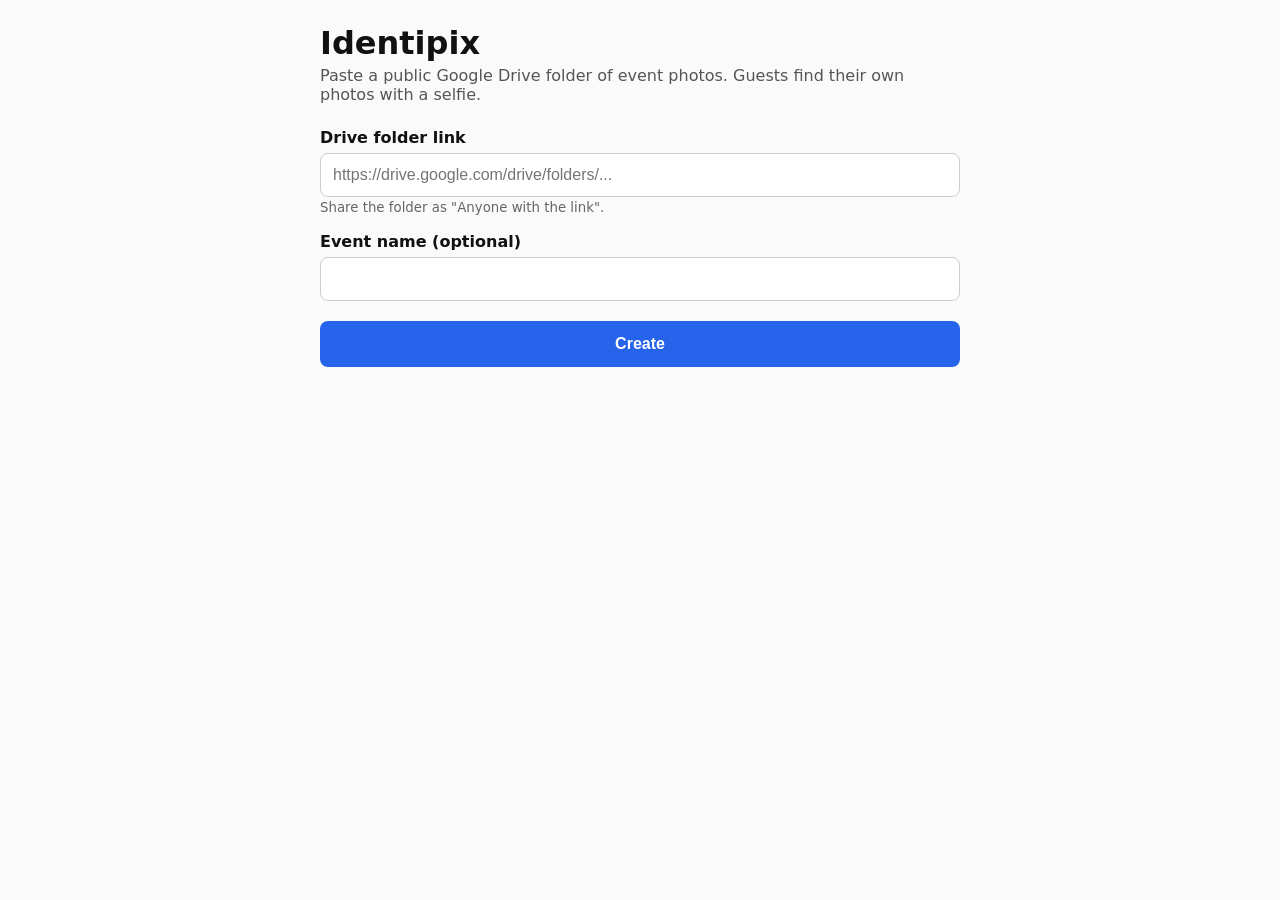
==== app/static/index.html @ 4c71340f "feat: build identipix v1 per spec" ====
<!doctype html>
<html lang="en">
<head>
<meta charset="utf-8">
<meta name="viewport" content="width=device-width,initial-scale=1">
<title>Identipix</title>
<style>
  body{font-family:system-ui,sans-serif;margin:0;color:#111;background:#fafafa}
  main{max-width:640px;margin:0 auto;padding:24px 16px}
  h1{margin:0 0 4px}
  p.sub{color:#555;margin:0 0 24px}
  label{display:block;font-weight:600;margin:16px 0 6px}
  input{width:100%;box-sizing:border-box;padding:12px;font-size:16px;border:1px solid #ccc;border-radius:8px}
  button{margin-top:20px;width:100%;padding:14px;font-size:16px;font-weight:600;color:#fff;background:#2563eb;border:0;border-radius:8px;cursor:pointer}
  button:disabled{opacity:.6;cursor:default}
  #err{color:#b91c1c;margin-top:12px;min-height:1.2em}
  small{color:#666}
</style>
</head>
<body>
<main>
  <h1>Identipix</h1>
  <p class="sub">Paste a public Google Drive folder of event photos. Guests find their own photos with a selfie.</p>
  <form id="f">
    <label for="url">Drive folder link</label>
    <input id="url" required placeholder="https://drive.google.com/drive/folders/...">
    <small>Share the folder as "Anyone with the link".</small>
    <label for="name">Event name (optional)</label>
    <input id="name" maxlength="100">
    <button id="btn">Create</button>
    <div id="err" role="alert"></div>
  </form>
</main>
<script>
const f = document.getElementById("f"), err = document.getElementById("err"), btn = document.getElementById("btn");
f.addEventListener("submit", async (e) => {
  e.preventDefault();
  err.textContent = ""; btn.disabled = true; btn.textContent = "Checking folder...";
  try {
    const r = await fetch("/api/events", {
      method: "POST", headers: {"Content-Type": "application/json"},
      body: JSON.stringify({folder_url: url.value, name: name.value})
    });
    const d = await r.json();
    if (!r.ok) throw new Error(d.detail || "Something went wrong");
    location.href = d.admin_url;
  } catch (x) {
    err.textContent = x.message; btn.disabled = false; btn.textContent = "Create";
  }
});
</script>
</body>
</html>
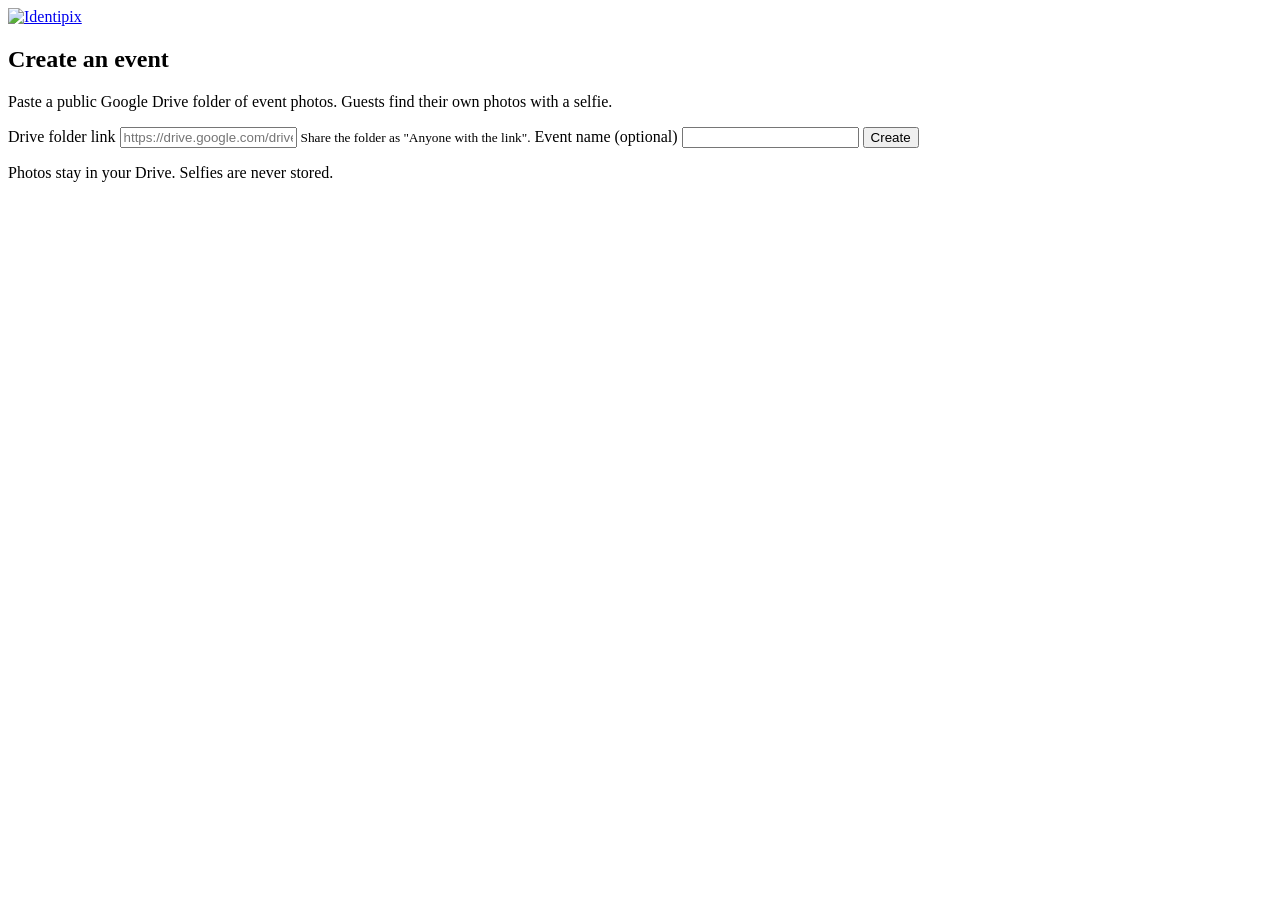
==== commit 6efdb3f5: "Add light neumorphic rebrand, footer, legal docs, promo strip and progress card" ====
--- a/app/static/index.html
+++ b/app/static/index.html
@@ -3,34 +3,32 @@
 <head>
 <meta charset="utf-8">
 <meta name="viewport" content="width=device-width,initial-scale=1">
-<title>Identipix</title>
-<style>
-  body{font-family:system-ui,sans-serif;margin:0;color:#111;background:#fafafa}
-  main{max-width:640px;margin:0 auto;padding:24px 16px}
-  h1{margin:0 0 4px}
-  p.sub{color:#555;margin:0 0 24px}
-  label{display:block;font-weight:600;margin:16px 0 6px}
-  input{width:100%;box-sizing:border-box;padding:12px;font-size:16px;border:1px solid #ccc;border-radius:8px}
-  button{margin-top:20px;width:100%;padding:14px;font-size:16px;font-weight:600;color:#fff;background:#2563eb;border:0;border-radius:8px;cursor:pointer}
-  button:disabled{opacity:.6;cursor:default}
-  #err{color:#b91c1c;margin-top:12px;min-height:1.2em}
-  small{color:#666}
-</style>
+<title>Identipix | Photos that find you</title>
+<link rel="icon" type="image/png" href="/static/brand/mark.png">
+<link rel="preload" href="/static/brand/inter.woff2" as="font" type="font/woff2" crossorigin>
+<link rel="stylesheet" href="/static/brand.css">
+<script src="/static/chrome.js" defer></script>
+<meta name="theme-color" content="#e6e7ee">
 </head>
 <body>
 <main>
-  <h1>Identipix</h1>
+  <header class="topbar"><a class="brand" href="/" aria-label="Identipix home"><img src="/static/brand/logo.png" alt="Identipix"></a></header>
+  <section class="hero">
+  <h1>Create an event</h1>
   <p class="sub">Paste a public Google Drive folder of event photos. Guests find their own photos with a selfie.</p>
-  <form id="f">
+  </section>
+  <form id="f" class="box">
     <label for="url">Drive folder link</label>
     <input id="url" required placeholder="https://drive.google.com/drive/folders/...">
     <small>Share the folder as "Anyone with the link".</small>
     <label for="name">Event name (optional)</label>
     <input id="name" maxlength="100">
     <button id="btn">Create</button>
+    <p class="fineprint">Photos stay in your Drive. Selfies are never stored.</p>
     <div id="err" role="alert"></div>
   </form>
 </main>
+<footer id="site-footer"></footer>
 <script>
 const f = document.getElementById("f"), err = document.getElementById("err"), btn = document.getElementById("btn");
 f.addEventListener("submit", async (e) => {
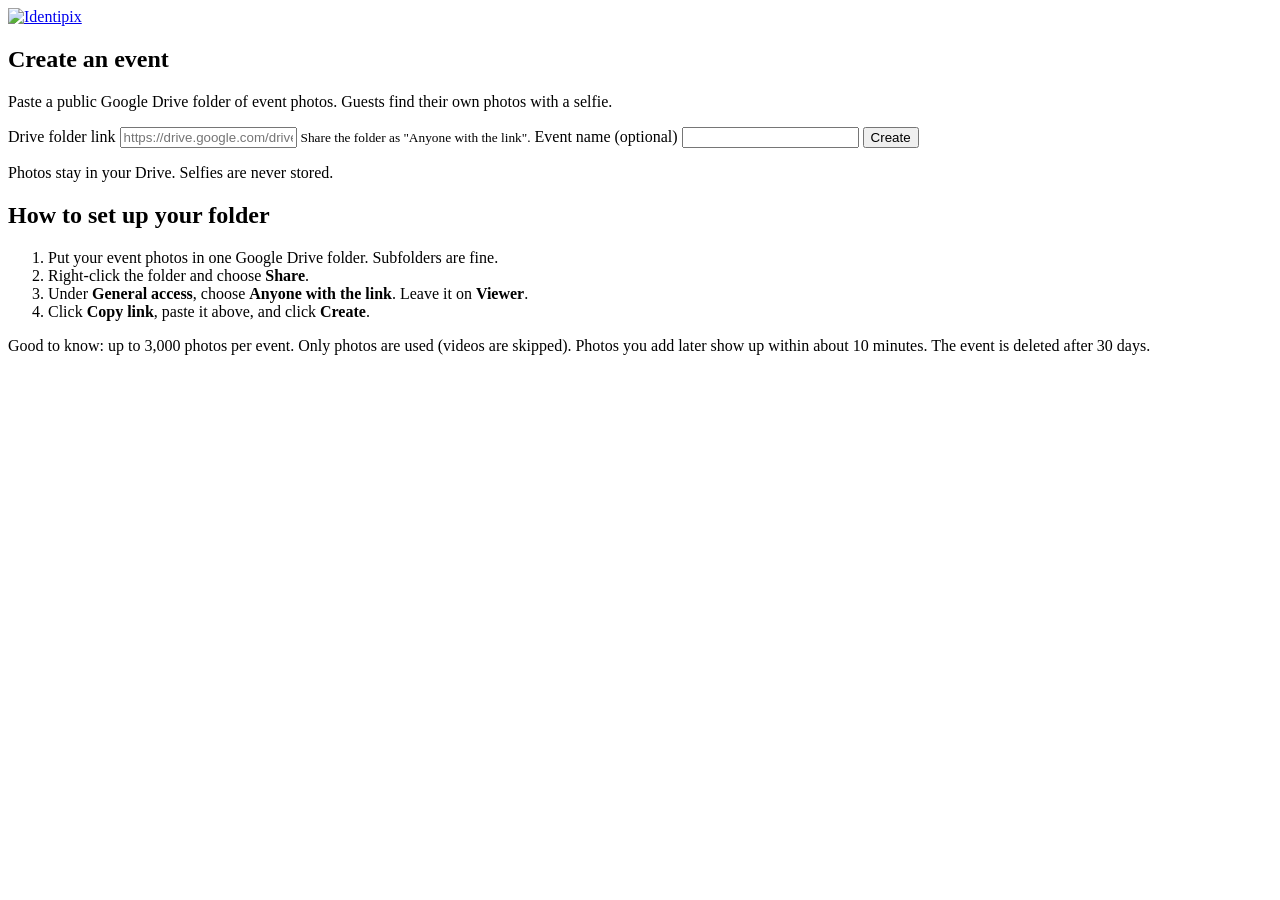
==== commit bfd54d05: "Add a step-by-step Drive sharing guide to the create page and README" ====
--- a/app/static/index.html
+++ b/app/static/index.html
@@ -27,6 +27,16 @@
     <p class="fineprint">Photos stay in your Drive. Selfies are never stored.</p>
     <div id="err" role="alert"></div>
   </form>
+  <section class="box guide" aria-labelledby="gh">
+    <h2 id="gh">How to set up your folder</h2>
+    <ol class="steps">
+      <li>Put your event photos in one Google Drive folder. Subfolders are fine.</li>
+      <li>Right-click the folder and choose <b>Share</b>.</li>
+      <li>Under <b>General access</b>, choose <b>Anyone with the link</b>. Leave it on <b>Viewer</b>.</li>
+      <li>Click <b>Copy link</b>, paste it above, and click <b>Create</b>.</li>
+    </ol>
+    <p class="hint">Good to know: up to 3,000 photos per event. Only photos are used (videos are skipped). Photos you add later show up within about 10 minutes. The event is deleted after 30 days.</p>
+  </section>
 </main>
 <footer id="site-footer"></footer>
 <script>
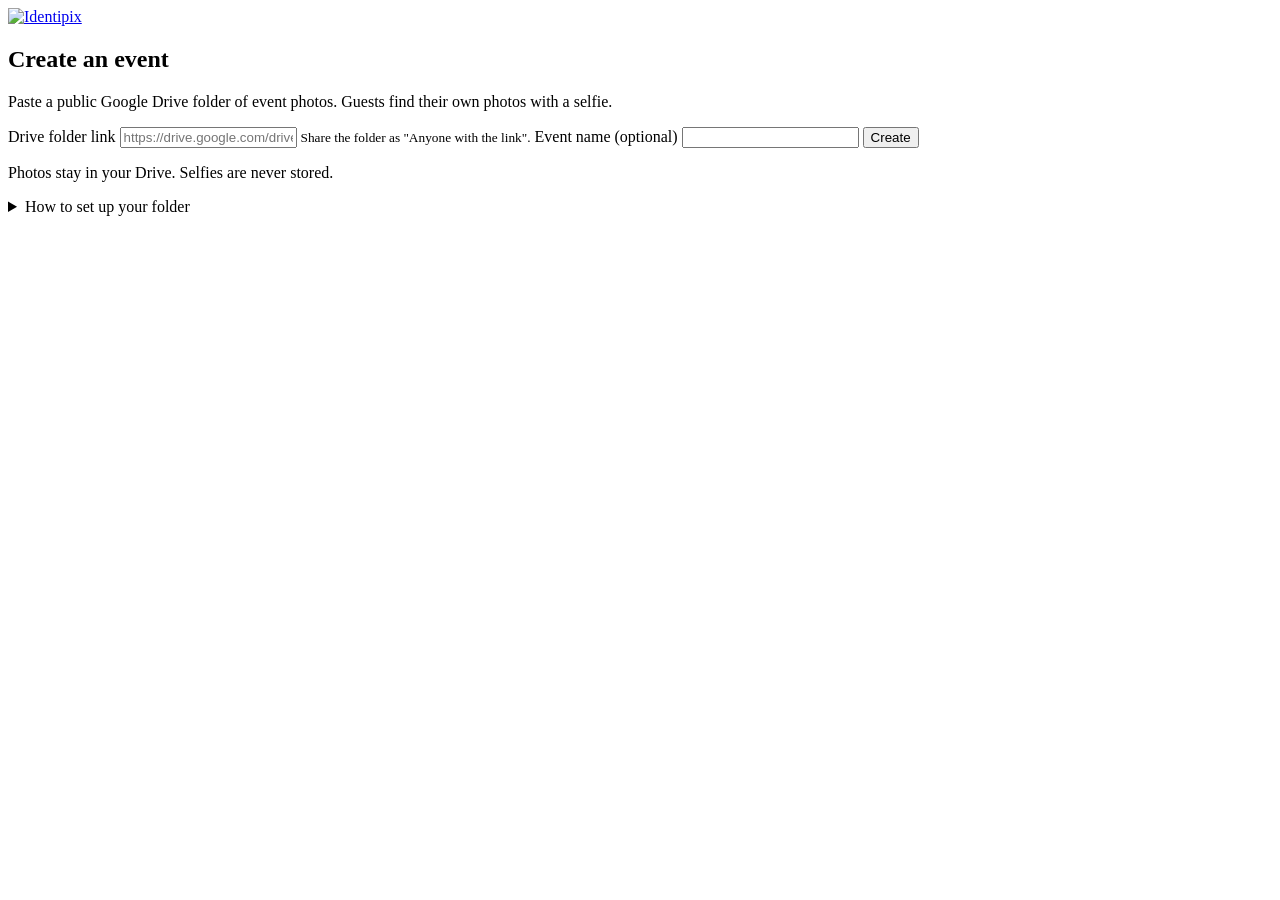
==== commit 1abdddf4: "Make the folder guide a dropdown that starts closed" ====
--- a/app/static/index.html
+++ b/app/static/index.html
@@ -27,8 +27,8 @@
     <p class="fineprint">Photos stay in your Drive. Selfies are never stored.</p>
     <div id="err" role="alert"></div>
   </form>
-  <section class="box guide" aria-labelledby="gh">
-    <h2 id="gh">How to set up your folder</h2>
+  <details class="box guide">
+    <summary>How to set up your folder</summary>
     <ol class="steps">
       <li>Put your event photos in one Google Drive folder. Subfolders are fine.</li>
       <li>Right-click the folder and choose <b>Share</b>.</li>
@@ -36,7 +36,7 @@
       <li>Click <b>Copy link</b>, paste it above, and click <b>Create</b>.</li>
     </ol>
     <p class="hint">Good to know: up to 3,000 photos per event. Only photos are used (videos are skipped). Photos you add later show up within about 10 minutes. The event is deleted after 30 days.</p>
-  </section>
+  </details>
 </main>
 <footer id="site-footer"></footer>
 <script>
